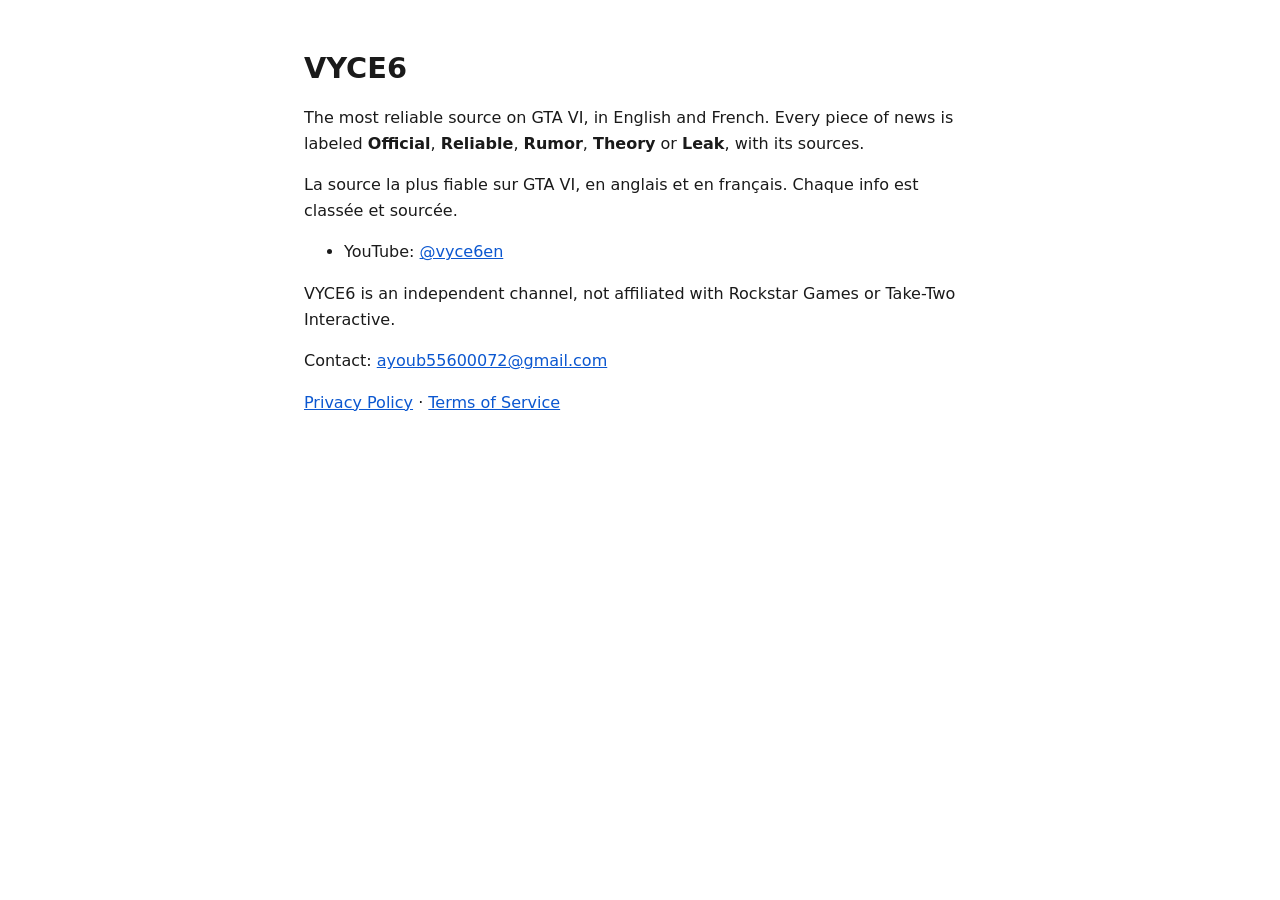
==== index.html @ 2b180c01 "VYCE6 : accueil, politique de confidentialité, conditions d'utilisation" ====
<!doctype html>
<html lang="en">
<head>
<meta charset="utf-8">
<meta name="viewport" content="width=device-width, initial-scale=1">
<title>VYCE6</title>
<link rel="stylesheet" href="style.css">
</head>
<body>
<main>
<h1>VYCE6</h1>
<p>The most reliable source on GTA VI, in English and French. Every piece of news is labeled
<strong>Official</strong>, <strong>Reliable</strong>, <strong>Rumor</strong>, <strong>Theory</strong> or
<strong>Leak</strong>, with its sources.</p>
<p>La source la plus fiable sur GTA VI, en anglais et en français. Chaque info est classée et sourcée.</p>
<ul>
<li>YouTube: <a href="https://www.youtube.com/@vyce6en">@vyce6en</a></li>
</ul>
<p>VYCE6 is an independent channel, not affiliated with Rockstar Games or Take-Two Interactive.</p>
<p>Contact: <a href="mailto:ayoub55600072@gmail.com">ayoub55600072@gmail.com</a></p>
<p><a href="privacy.html">Privacy Policy</a> · <a href="terms.html">Terms of Service</a></p>
</main>
</body>
</html>
---- style.css ----
:root { --bg: #ffffff; --fg: #1a1a1a; --muted: #555; --link: #0b57d0; }
@media (prefers-color-scheme: dark) { :root { --bg: #111317; --fg: #ececec; --muted: #a8a8a8; --link: #8ab4f8; } }
body { margin: 0; background: var(--bg); color: var(--fg); font: 16px/1.6 system-ui, -apple-system, "Segoe UI", sans-serif; }
main { max-width: 42rem; margin: 0 auto; padding: 2rem 1rem 4rem; }
h1 { font-size: 1.8rem; line-height: 1.2; }
h2 { font-size: 1.15rem; margin-top: 2rem; }
em { color: var(--muted); }
a { color: var(--link); }
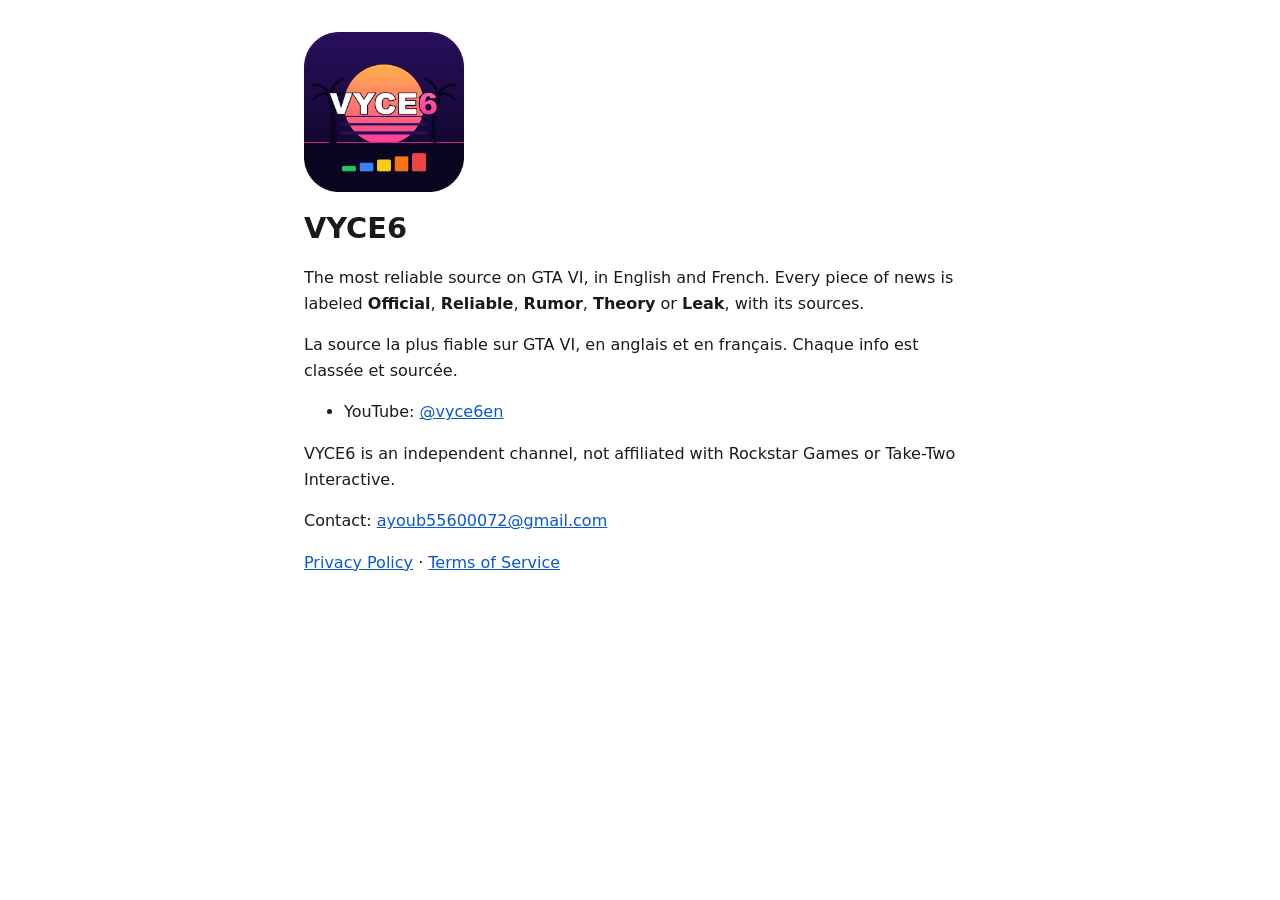
==== commit ec94f876: "Logo VYCE6 (icône d'onglet + accueil)" ====
--- a/index.html
+++ b/index.html
@@ -4,10 +4,12 @@
 <meta charset="utf-8">
 <meta name="viewport" content="width=device-width, initial-scale=1">
 <title>VYCE6</title>
+<link rel="icon" type="image/png" href="icon-192.png">
 <link rel="stylesheet" href="style.css">
 </head>
 <body>
 <main>
+<img class="logo" src="icon-512.png" width="160" height="160" alt="VYCE6 logo">
 <h1>VYCE6</h1>
 <p>The most reliable source on GTA VI, in English and French. Every piece of news is labeled
 <strong>Official</strong>, <strong>Reliable</strong>, <strong>Rumor</strong>, <strong>Theory</strong> or
--- a/style.css
+++ b/style.css
@@ -6,3 +6,4 @@
 h2 { font-size: 1.15rem; margin-top: 2rem; }
 em { color: var(--muted); }
 a { color: var(--link); }
+.logo { display: block; width: 160px; height: auto; margin: 0 0 1rem; }
